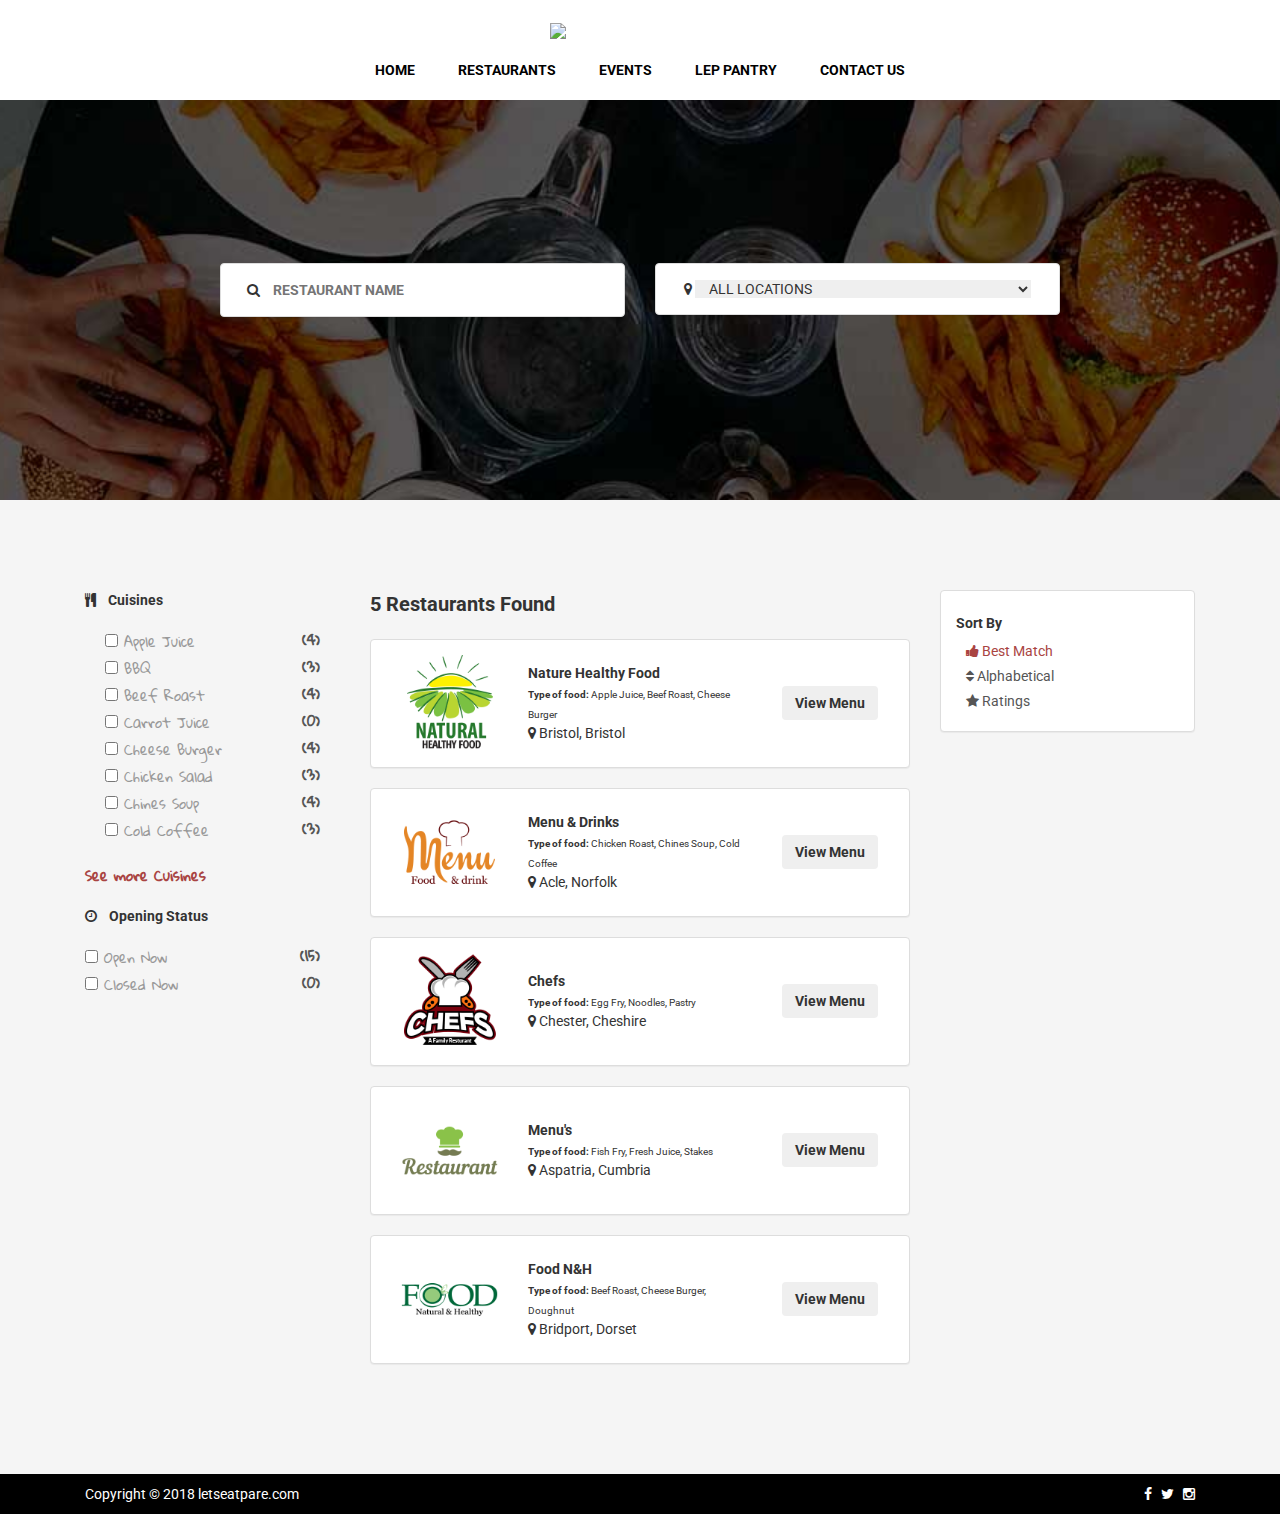
==== restaurant.html @ 6709c537 "Add files via upload" ====
<!DOCTYPE html>
<html lang="en">
<head>
    <meta charset="utf-8">
    <meta http-equiv="X-UA-Compatible" content="IE=edge">
    <meta name="viewport" content="width=device-width, initial-scale=1">
    <meta name="description" content="">
    <meta name="author" content="">
    <link href="https://fonts.googleapis.com/css?family=Gloria+Hallelujah|Open+Sans+Condensed:300|Roboto|Arvo" rel="stylesheet">
    <link href="font-awesome/css/font-awesome.min.css" rel="stylesheet" type="text/css">
    <link rel="icon" href="images/logo.png" type="image/x-icon">
    <title>Let's Eat Pare</title>
    <!-- Bootstrap Core CSS -->
    <link href="css/bootstrap.min.css" rel="stylesheet">
    <!-- Custom CSS -->
    <link href="css/heroic-features.css" rel="stylesheet">
</head>
<body>
    <!-- Navigation -->
    <div class="header-contain">
        <img src="images/logo.png" style="max-width:220px;min-width:180px;width:100%">
        <br><br>
        <span class="header-link"><a href="index.php">HOME</a></span>
        <span class="header-link"><a href="restaurant.php">RESTAURANTS</a></span>
        <span class="header-link"><a href="">EVENTS</a></span>
        <span class="header-link"><a href="">LEP PANTRY</a></span>
        <span class="header-link"><a href="">CONTACT US</a></span>
    </div>
    <br>
    <div style="clear:both"></div>
    <div class="second-bg-cover">
        <div class="container restauDesign">
            <div class="col-md-6">
                <div class="panel panel-default">
                    <div class="panel-body">
                        <i class="fa fa-search"></i> <input type="text" name="" class="searchInput" placeholder="RESTAURANT NAME">
                    </div>
                </div>
            </div>
            <div class="col-md-6">
                <div class="panel panel-default">
                    <div class="panel-body">
                        <i class="fa fa-map-marker"></i> <select class="searchInput">
                            <option>ALL LOCATIONS</option>
                        </select>
                    </div>
                </div>
            </div>
        </div>
    </div>
    <!-- Page Content -->
    <div class="second-cont">
        <div class="container restauPad">
            <div class="col-md-3">
                <i class="fa fa-cutlery"></i> &nbsp &nbsp<b>Cuisines</b>
                <div class="restauList">
                    <br>
                    <div class="padList">
                        <input type="checkbox" class="checkRestau" name="checkRestau" name=""> Apple Juice
                        <span class="pull-right font-bold">(4)</span>
                    </div>
                    <div class="padList">
                        <input type="checkbox" class="checkRestau" name="checkRestau" name=""> BBQ
                        <span class="pull-right font-bold">(3)</span>
                    </div>
                    <div class="padList">
                        <input type="checkbox" class="checkRestau" name="checkRestau" name=""> Beef Roast
                        <span class="pull-right font-bold">(4)</span>
                    </div>
                    <div class="padList">
                        <input type="checkbox" class="checkRestau" name="checkRestau" name=""> Carrot Juice
                        <span class="pull-right font-bold">(0)</span>
                    </div>
                    <div class="padList">
                        <input type="checkbox" class="checkRestau" name="checkRestau" name=""> Cheese Burger
                        <span class="pull-right font-bold">(4)</span>
                    </div>
                    <div class="padList">
                        <input type="checkbox" class="checkRestau" name="checkRestau" name=""> Chicken Salad
                        <span class="pull-right font-bold">(3)</span>
                    </div>
                    <div class="padList">
                        <input type="checkbox" class="checkRestau" name="checkRestau" name=""> Chines Soup
                        <span class="pull-right font-bold">(4)</span>
                    </div>
                    <div class="padList">
                        <input type="checkbox" class="checkRestau" name="checkRestau" name=""> Cold Coffee
                        <span class="pull-right font-bold">(3)</span>
                    </div>
                </div>
                <br>
                <b class="cuisineList">See more Cuisines</b>
                <br>
                <br>
                <i class="fa fa-clock-o"></i> &nbsp &nbsp<b>Opening Status</b>
                <br>
                <br>
                <div class="padList">
                    <input type="checkbox" class="checkRestau" name="checkRestau" name=""> Open Now
                    <span class="pull-right font-bold">(15)</span>
                </div>
                <div class="padList">
                    <input type="checkbox" class="checkRestau" name="checkRestau" name=""> Closed Now
                    <span class="pull-right font-bold">(0)</span>
                </div>
            </div>
            <div class="col-md-6">
                <font class="restauFont">5 Restaurants Found</font>
                <br>
                <br>
                <div class="panel panel-default">
                    <div class="panel-body setCent">
                        <div class="col-md-3">
                            <img src="images/restauLogo1.png" width="100%">
                        </div>
                        <div class="col-md-6">
                            <b>Nature Healthy Food</b><br>
                            <font class="fontPanRestau"><b>Type of food: </b>Apple Juice, Beef Roast, Cheese Burger<br>
                            </font>
                            <i class="fa fa-map-marker"></i> Bristol, Bristol
                        </div>
                        <div class="col-md-3">
                            <button class="btn">View Menu</button>
                        </div>
                    </div>
                </div>
                <div class="panel panel-default">
                    <div class="panel-body setCent">
                        <div class="col-md-3">
                            <img src="images/restauLogo2.png" width="100%">
                        </div>
                        <div class="col-md-6">
                            <b>Menu & Drinks</b><br>
                            <font class="fontPanRestau"><b>Type of food: </b>Chicken Roast, Chines Soup, Cold Coffee<br>
                            </font>
                            <i class="fa fa-map-marker"></i> Acle, Norfolk
                        </div>
                        <div class="col-md-3">
                            <button class="btn">View Menu</button>
                        </div>
                    </div>
                </div>
                <div class="panel panel-default">
                    <div class="panel-body setCent">
                        <div class="col-md-3">
                            <img src="images/restauLogo3.png" width="100%">
                        </div>
                        <div class="col-md-6">
                            <b>Chefs</b><br>
                            <font class="fontPanRestau"><b>Type of food: </b>Egg Fry, Noodles, Pastry<br>
                            </font>
                            <i class="fa fa-map-marker"></i> Chester, Cheshire
                        </div>
                        <div class="col-md-3">
                            <button class="btn">View Menu</button>
                        </div>
                    </div>
                </div>
                <div class="panel panel-default">
                    <div class="panel-body setCent">
                        <div class="col-md-3">
                            <img src="images/restauLogo4.png" width="100%">
                        </div>
                        <div class="col-md-6">
                            <b>Menu's</b><br>
                            <font class="fontPanRestau"><b>Type of food: </b>Fish Fry, Fresh Juice, Stakes<br>
                            </font>
                            <i class="fa fa-map-marker"></i> Aspatria, Cumbria
                        </div>
                        <div class="col-md-3">
                            <button class="btn">View Menu</button>
                        </div>
                    </div>
                </div>
                <div class="panel panel-default">
                    <div class="panel-body setCent">
                        <div class="col-md-3">
                            <img src="images/restauLogo5.png" width="100%">
                        </div>
                        <div class="col-md-6">
                            <b>Food N&H</b><br>
                            <font class="fontPanRestau"><b>Type of food: </b>Beef Roast, Cheese Burger, Doughnut<br>
                            </font>
                            <i class="fa fa-map-marker"></i> Bridport, Dorset
                        </div>
                        <div class="col-md-3">
                            <button class="btn">View Menu</button>
                        </div>
                    </div>
                </div>
            </div>
            <div class="col-md-3">
                <div class="panel panel-default">
                    <div class="panel-body">
                        <h5 style="font-weight:bold">Sort By</h5>
                        <div class="linkMatch linkFocus"><i class="fa fa-thumbs-up"></i> Best Match</div>
                        <div class="linkMatch"><i class="fa fa-sort"></i>  Alphabetical</div>
                        <div class="linkMatch"><i class="fa fa-star"></i> Ratings</div>

                        
                    </div>
                </div>
            </div>
        </div>
    </div>
    
    <footer>
        <div class="container">
            <div class="col-md-6">
                Copyright © 2018 letseatpare.com 
            </div>
            <div class="col-md-6 text-right">
                <a class="socialLogo logoFacebook" href=""><i class="fa fa-facebook"></i></a>
                &nbsp
                <a class="socialLogo logoTwitter" href=""><i class="fa fa-twitter"></i></a>
                &nbsp
                <a class="socialLogo logoInstagram" href=""><i class="fa fa-instagram"></i></a>
            </div>
        </div>
    </footer>
    <script src="js/jquery.js"></script>
    <script src="js/bootstrap.min.js"></script>
        <script type="text/javascript">
            $(window).scroll(function() {
                $(".slideanim").each(function(){
                  var pos = $(this).offset().top;
                  var winTop = $(window).scrollTop();
                    if (pos < winTop + 600) {
                      $(this).addClass("slide");
                    }
                });
              });
            $(function(){
                $(".linkMatch").click(function(){
                    $(".linkMatch").removeClass("linkFocus");
                    $(this).addClass("linkFocus");
                });
            });
        </script>
</body>
</html>
---- css/heroic-features.css ----
body {
	font-family: 'Roboto';
	height: 100%;
   }
.header-contain{
	text-align: center;
	padding-top: 20px;
}
.header-link{
	font-weight: bold;
	padding: 20px;
	padding-bottom: 10px;
	border-bottom: 1.5px solid white;
}
.header-link a{
	color: black;
	text-decoration: none;
}
.header-link:hover{
	transition: 0.5s;
	border-bottom: 1.5px solid black;
}
.hero-spacer {
    margin-top: 50px;
}

.hero-feature {
    margin-bottom: 30px;
}
.hero-feature img{
    border-radius: 5px;
}
.container{
	font-family: 'Roboto';
}
.first-cont{
	padding-top: 30px;
	padding-bottom: 30px;
}
.first-cont h1{
	color:black;
	font-weight: bold;
	margin-bottom: 2.5px;
}
.second-cont{
	padding-top: 30px;
	padding-bottom: 30px;
	background: #f5f5f5;
}
.second-cont h1{
	color:black;
	font-weight: bold;
	margin-bottom: 2.5px;
}
footer {
    padding-top: 10px;
    padding-bottom: 10px;
    background: black;
    color:#fff;
}
.slideanim {
	visibility:hidden;
  }
  .slide {
      animation-name: slide;
      -webkit-animation-name: slide;
      animation-duration: 1s;
      -webkit-animation-duration: 1s;
      visibility: visible;
  }
@keyframes slide {
    0% {
      opacity: 0;
      transform: translateY(70%);
    } 
    100% {
      opacity: 1;
      transform: translateY(0%);
    }
  }
  @-webkit-keyframes slide {
    0% {
      opacity: 0;
      -webkit-transform: translateY(70%);
    } 
    100% {
      opacity: 1;
      -webkit-transform: translateY(0%);
    }
}
.first-bg-cover{
	width: 100%;
	background: url(../images/head-first.jpg);
    height: 600px; 
    background-attachment: fixed;
    background-position: center;
    background-repeat: no-repeat;
    background-size: cover;
	display: flex;
	justify-content: center;
	align-items:center;
	text-align: center;
}
.setCent{
	display: flex;
	justify-content: center;
	align-items:center;
}
.padList{
	padding-bottom: 5px;
   	color: #999;
    font-family: 'Gloria Hallelujah';
}
.cuisineList{
	font-family: 'Gloria Hallelujah';
	color:#a94442;
	cursor: pointer;
}
.fontPanRestau{
	font-size: 10px;
}
.cuisineList:hover{
	font-weight: bolder;
}
.linkMatch{
	color: #555;
	padding-left: 10px;
	padding-bottom: 5px;
	cursor: pointer;
}
.linkFocus{
	color: #a94442;
}
.btn{
	font-weight: bold;
}
.font-bold{
	font-weight: bold;
	padding-right: 20px;
	color: #555!important;
}
.restauPad{
	padding-top: 60px;
	padding-bottom: 60px;
}
.restauFont{
	font-weight: bold;
	font-size: 20px;
}
.restauList{
	padding-left: 20px;
}
.second-bg-cover{
	width: 100%;
	background: url(../images/restauSearch.jpg);
    height: 400px; 
    background-attachment: fixed;
    background-position: center;
    background-repeat: no-repeat;
    background-size: cover;
	display: flex;
	justify-content: center;
	align-items:center;
	text-align: center;
}
.searchInput{
	width: 90%;
	border:none;
	padding-left: 10px;
}
.searchInput:focus{
	outline: none;
}
.searchInput::placeholder{
	font-weight: bold;
}
.viewRecRestau{
	font-weight: bold;
	color: black;
}
.belowImage{
	color: white;
    margin-top: -39px;
    background: rgba(0, 0, 0, 0.8);
    width: 100%;
    position: absolute;
    padding: 10px;
    z-index: 10;
    margin-left: -15px;
    
    font-family: 'Gloria Hallelujah', cursive;
}
.recommend-circ{
	padding: 0;
}
.panel-gray{
	background: #efefef;
}
.rec-panel{
	display: flex;
	justify-content: center;
	align-items:center;
	text-align: left;
	vertical-align: center;
}
.aboveImage{
	background: rgba(0, 0, 0, 0.5);
	position: absolute;
    z-index: 10;
    padding: 5px;
    color: #fff;
    font-family: 'Roboto';
    text-align: left;
}
.aboveImage h4{
	font-weight: bold;
	margin-bottom: 0.5px;
}
.lineBreak{
	max-width:400px; 
	width:100%;
	min-width: 150px;
}
.pagination-size{
	font-size: 20px;
}
.aboveImage p{
	font-family: 'Open Sans Condensed', sans-serif;
}
.panelFont{
	font-size: 65px;
	font-family: 'Open Sans Condensed', sans-serif;
}
.panel-transparent{
	background: rgba(0, 0, 0, 0.8);
	color: #fff;
}
.firstTextPanel{
	font-size: 30px;
	font-family: 'Gloria Hallelujah', cursive;
	font-weight: bold;
}
.initiatorFont{
	font-size:80px;
	font-family: 'Arvo';
}
.circ-round{
	width:100%;
	border-radius: 50%!important;
}
.socialLogo{
	color: #fff;
}
.logoFacebook:hover{
	color: #3B5998;
}
.logoTwitter:hover{
	color: #0084b4;
}
.logoInstagram:hover{
	color: #fb3958;
}
.restauDesign{
	padding: 150px;
}
@media (max-width: 768px) {
  .header-link{
		font-weight: bold;
		padding: 0px;
		padding-bottom: 10px;
		border-bottom: 0px;
		margin-top: 10px;
		padding-left: 10px;
		padding-right: 10px;
	}
	.restauDesign{
		padding: 0;
	}
	.header-link a{
		color: black;
		text-decoration: none;
		border-bottom: 0px;
	}
	.header-link:hover{
		transition: 0.5s;
		border-bottom: 0px;
	}
	.setCent{
		display: block;
	}
	.rec-panel{
		display: block;
		justify-content: center;
		align-items:center;
		text-align: left;
		vertical-align: center;
	}
}
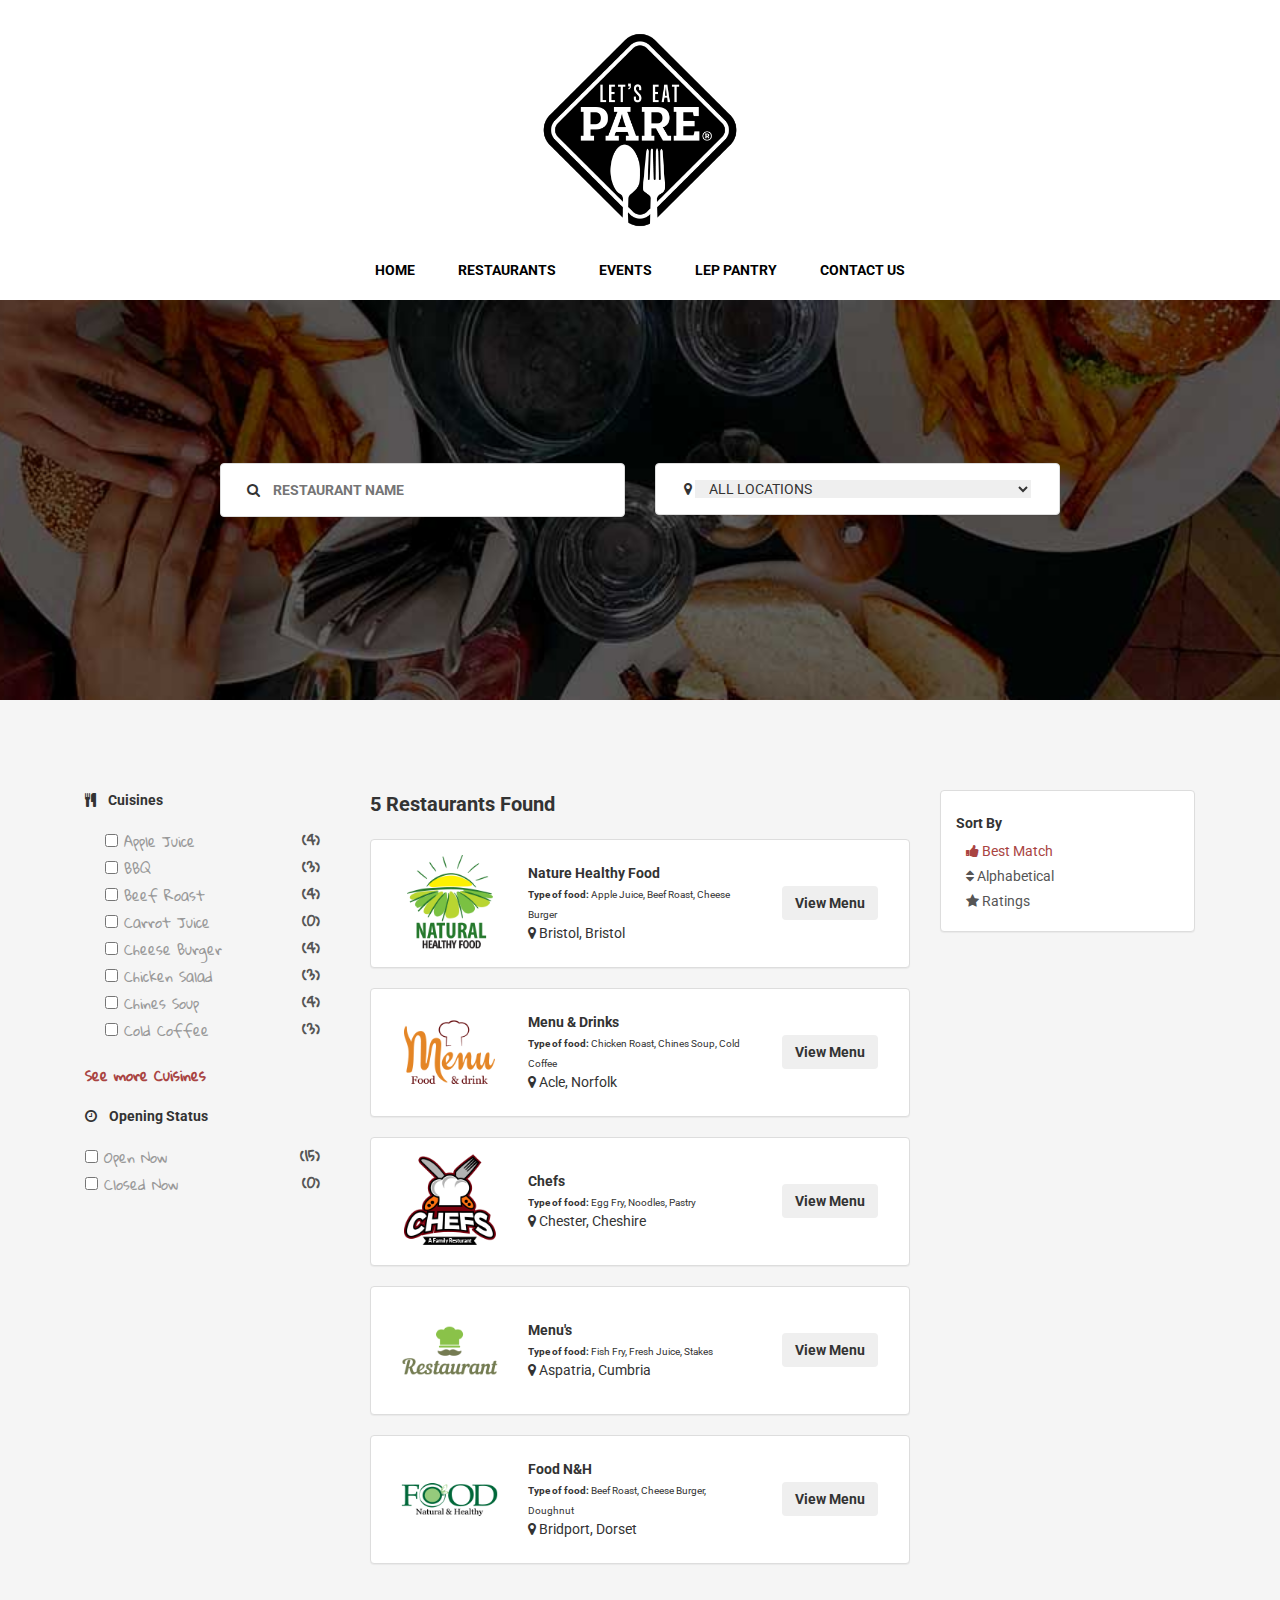
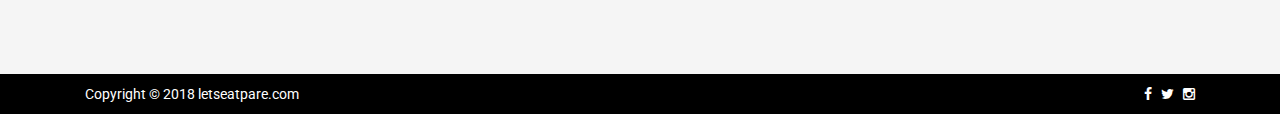
==== commit 524c1a85: "Update restaurant.html" ====
--- a/restaurant.html
+++ b/restaurant.html
@@ -8,7 +8,7 @@
     <meta name="author" content="">
     <link href="https://fonts.googleapis.com/css?family=Gloria+Hallelujah|Open+Sans+Condensed:300|Roboto|Arvo" rel="stylesheet">
     <link href="font-awesome/css/font-awesome.min.css" rel="stylesheet" type="text/css">
-    <link rel="icon" href="images/logo.png" type="image/x-icon">
+    <link rel="icon" href="images/logo.PNG" type="image/x-icon">
     <title>Let's Eat Pare</title>
     <!-- Bootstrap Core CSS -->
     <link href="css/bootstrap.min.css" rel="stylesheet">
@@ -18,10 +18,10 @@
 <body>
     <!-- Navigation -->
     <div class="header-contain">
-        <img src="images/logo.png" style="max-width:220px;min-width:180px;width:100%">
+        <img src="images/logo.PNG" style="max-width:220px;min-width:180px;width:100%">
         <br><br>
-        <span class="header-link"><a href="index.php">HOME</a></span>
-        <span class="header-link"><a href="restaurant.php">RESTAURANTS</a></span>
+        <span class="header-link"><a href="index.html">HOME</a></span>
+        <span class="header-link"><a href="restaurant.html">RESTAURANTS</a></span>
         <span class="header-link"><a href="">EVENTS</a></span>
         <span class="header-link"><a href="">LEP PANTRY</a></span>
         <span class="header-link"><a href="">CONTACT US</a></span>
